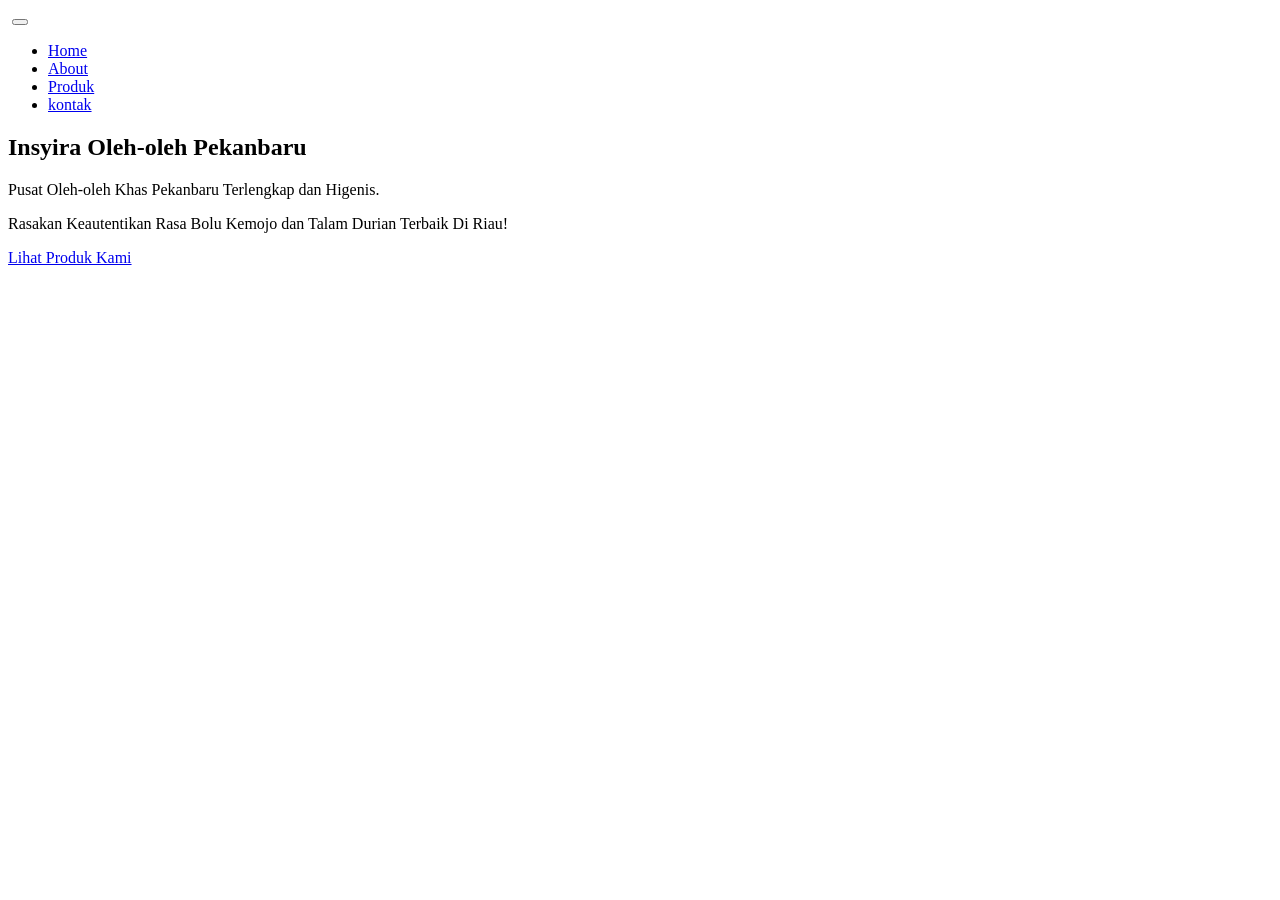
==== index.html @ 701d0999 "Progres 1: Membuat Navbar dan Hero Section" ====
<!DOCTYPE html>
<html lang="en">
<head>
    <meta charset="UTF-8">
    <meta name="viewport" content="width=device-width, initial-scale=1.0">
    <title>Insyira Oleh-oleh Pekanbaru</title>
    <link rel="stylesheet" href="bootstrap-4.5.3-dist/css/bootstrap.min.css">
    <link rel="stylesheet" href="style.css">
</head>
<body>
    <nav class="navbar navbar-expand-lg navbar-light bg-light fixed-top">
        <div class="container">
            <a class="navbar-brand" href="index.html" >
                <img src="" alt="" width="120" ></a>
                <button class="navbar-toggler" type="button" data-toggle="collapse" data-target="#navbarNav">
                    <span class="navbar-toggler-icon"></span>
                </button>
                <div class="collapse navbar-collapse" id="navbarNav">
                    <ul class="navbar-nav ml-auto">
                        <li class="nav-item">
                            <a class="nav-link" href="index.html">Home</a>
                        </li>
                        <li class="nav-item">
                            <a class="nav-link" href="about.html">About</a>
                        </li>
                        <li class="nav-item">
                            <a class="nav-link" href="produk.html">Produk</a>
                        </li>
                        <li class="nav-item">
                            <a class="nav-link" href="kontak.html">kontak</a>
                        </li>
                    </ul>
                </div>
        </div>
    </nav>
    <section class="hero-section">
        <div class="container">
            <div class="row align-items-center">
                <div class="col-md-6">
                    <h1>Insyira Oleh-oleh Pekanbaru</h1>
                    <p>Pusat Oleh-oleh Khas Pekanbaru Terlengkap dan Higenis.</p>
                    <p>Rasakan Keautentikan Rasa Bolu Kemojo dan Talam Durian Terbaik Di Riau!</p>
                    <a href="produk.html" class="btn btn-primary btn-lg">Lihat Produk Kami</a>
                </div>

                <div class="col-md-6">
                    <img src="" class="img-fluid" alt="">
                </div>
                
            </div>
        </div>
    </section>

    <script src="js/script.js"></script>

</body>
</html>
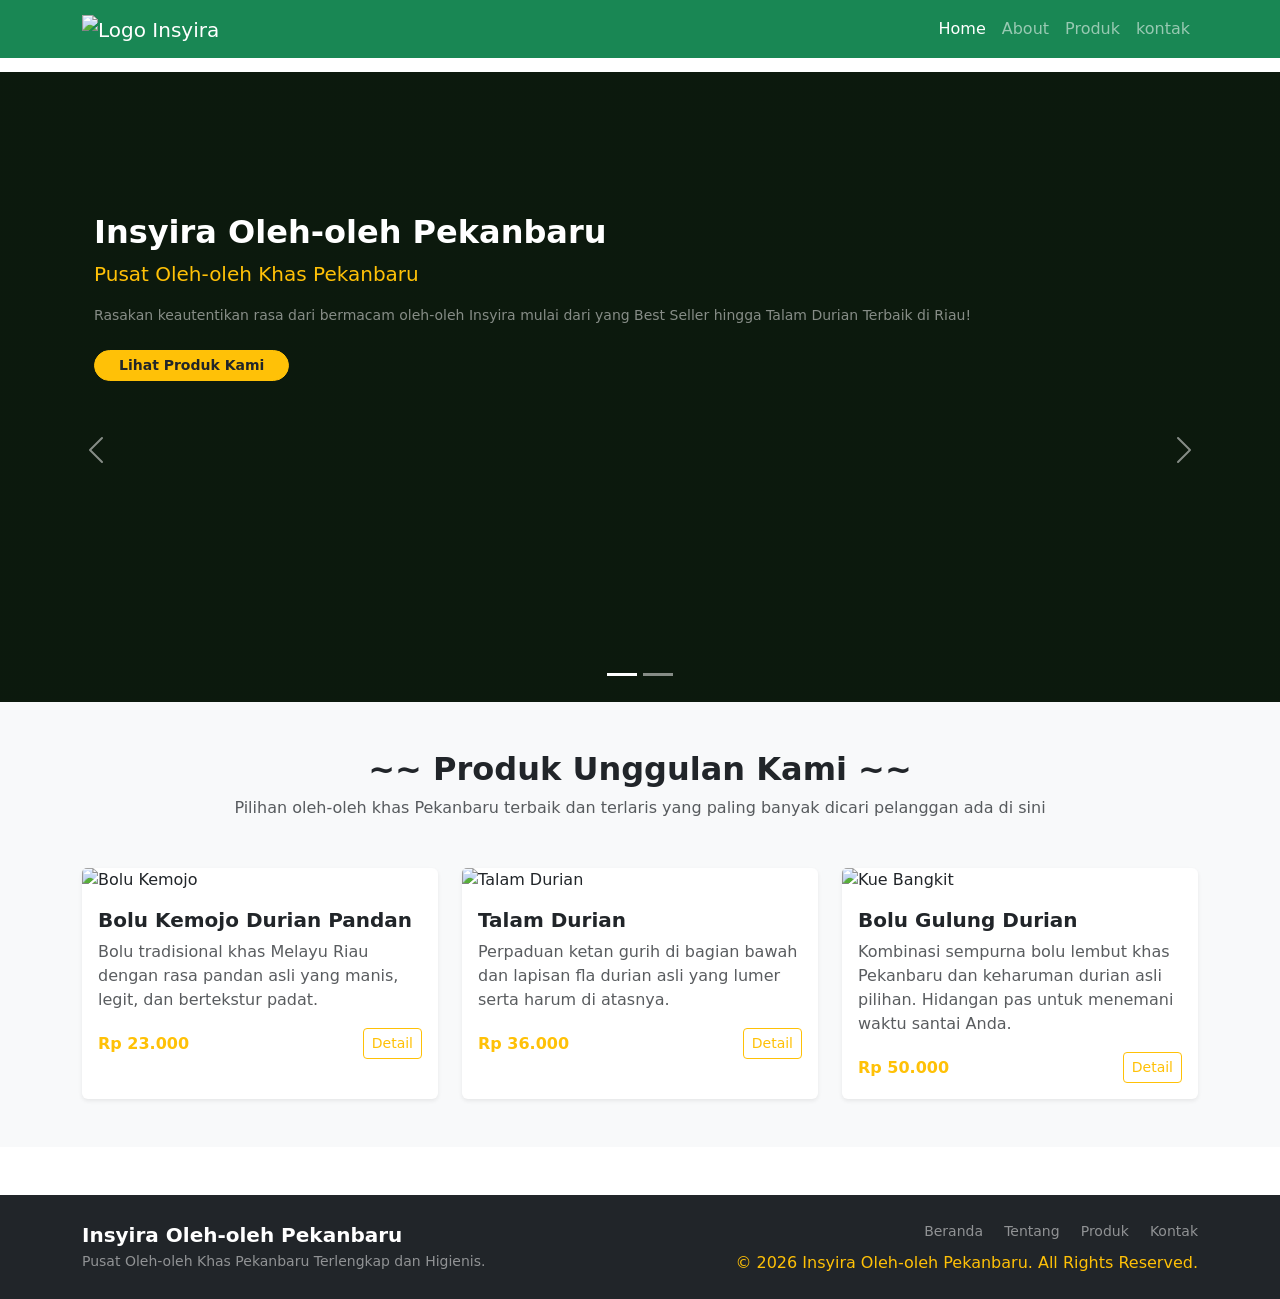
==== commit 5cffa1a8: "Progres 2: Perbaruan Foto Produk Unggulan dan CSS" ====
--- a/index.html
+++ b/index.html
@@ -4,54 +4,178 @@
     <meta charset="UTF-8">
     <meta name="viewport" content="width=device-width, initial-scale=1.0">
     <title>Insyira Oleh-oleh Pekanbaru</title>
-    <link rel="stylesheet" href="bootstrap-4.5.3-dist/css/bootstrap.min.css">
+    <link href="https://cdn.jsdelivr.net/npm/bootstrap@5.3.3/dist/css/bootstrap.min.css" rel="stylesheet">
     <link rel="stylesheet" href="style.css">
 </head>
 <body>
-    <nav class="navbar navbar-expand-lg navbar-light bg-light fixed-top">
-        <div class="container">
-            <a class="navbar-brand" href="index.html" >
-                <img src="" alt="" width="120" ></a>
-                <button class="navbar-toggler" type="button" data-toggle="collapse" data-target="#navbarNav">
-                    <span class="navbar-toggler-icon"></span>
-                </button>
-                <div class="collapse navbar-collapse" id="navbarNav">
-                    <ul class="navbar-nav ml-auto">
-                        <li class="nav-item">
-                            <a class="nav-link" href="index.html">Home</a>
-                        </li>
-                        <li class="nav-item">
-                            <a class="nav-link" href="about.html">About</a>
-                        </li>
-                        <li class="nav-item">
-                            <a class="nav-link" href="produk.html">Produk</a>
-                        </li>
-                        <li class="nav-item">
-                            <a class="nav-link" href="kontak.html">kontak</a>
-                        </li>
-                    </ul>
+  <nav class="navbar navbar-expand-lg navbar-dark bg-success fixed-top">
+    <div class="container">
+
+        <a class="navbar-brand" href="index.html">
+            <img src="img/logo_insyira.png" alt="Logo Insyira" width="50">
+        </a>
+        
+        <button class="navbar-toggler" type="button" data-bs-toggle="collapse" data-bs-target="#navbarNav" aria-controls="navbarNav" aria-expanded="false" aria-label="Toggle navigation">
+            <span class="navbar-toggler-icon"></span>
+        </button>
+        
+        <div class="collapse navbar-collapse" id="navbarNav">
+            <ul class="navbar-nav ms-auto">
+                <li class="nav-item">
+                    <a class="nav-link active" href="index.html">Home</a>
+                </li>
+                <li class="nav-item">
+                    <a class="nav-link" href="about.html">About</a>
+                </li>
+                <li class="nav-item">
+                    <a class="nav-link" href="produk.html">Produk</a>
+                </li>
+                <li class="nav-item">
+                    <a class="nav-link" href="kontak.html">kontak</a>
+                </li>
+            </ul>
+        </div>
+    </div>
+</nav>
+
+      <div id="heroCarousel" class="carousel slide container-fluid px-0 pt-5 mt-4" data-bs-ride="carousel">
+  
+  <div class="carousel-indicators">
+    <button type="button" data-bs-target="#heroCarousel" data-bs-slide-to="0" class="active" aria-label="Slide 1"></button>
+    <button type="button" data-bs-target="#heroCarousel" data-bs-slide-to="1" aria-label="Slide 2"></button>
+  </div>
+  
+  
+  <div class="carousel-inner">
+    
+    <!-- Slide 1 -->
+    <div class="carousel-item active" style="min-height: 450px; background-image: linear-gradient(rgba(0, 0, 0, 0.6), rgba(0, 0, 0, 0.6)), url('img/background_insyira.jpg'); background-size: cover; background-position: center;">
+      <div class="container">
+        <div class="row align-items-center" style="min-height: 450px;">
+          <div class="col-12 text-white p-4">
+            <h1 class="fw-bold fs-2 text-white">Insyira Oleh-oleh Pekanbaru</h1>
+            <p class="lead text-warning small">Pusat Oleh-oleh Khas Pekanbaru</p>
+            <p class="small text-white-50">Rasakan keautentikan rasa dari bermacam oleh-oleh Insyira mulai dari yang Best Seller hingga Talam Durian Terbaik di Riau!</p>
+            <a href="produk.html" class="btn btn-warning btn-sm rounded-pill px-4 mt-2 fw-bold text-dark">Lihat Produk Kami</a>
+          </div>
+        </div>
+      </div>
+    </div>
+
+    <!-- Slide 2 -->
+    <div class="carousel-item" style="min-height: 450px; background-image: linear-gradient(rgba(0, 0, 0, 0.6), rgba(0, 0, 0, 0.6)), url('img/bolu_gulung_durian_insyira.jpg'); background-size: cover; background-position: center;">
+      <div class="container">
+        <div class="row align-items-center" style="min-height: 450px;">
+          <div class="col-12 text-white p-4">
+            <h1 class="fw-bold fs-2 text-white">Bolu Gulung Durian</h1>
+            <p class="lead text-warning small">Manis, lembut, dan lumer di setiap gigitan.</p>
+            <p class="small text-white-50">Dibuat fresh setiap hari dengan selai durian asli pilihan khas tanah Melayu Riau.</p>
+            <a href="produk.html" class="btn btn-outline-light btn-sm rounded-pill px-4 mt-2 fw-bold">Cek Selengkapnya</a>
+          </div>
+        </div>
+      </div>
+    </div>
+
+  </div>
+
+
+  </div>
+
+
+  <button class="carousel-control-prev" type="button" data-bs-target="#heroCarousel" data-bs-slide="prev">
+    <span class="carousel-control-prev-icon" aria-hidden="true"></span>
+    <span class="visually-hidden">Back</span>
+  </button>
+  <button class="carousel-control-next" type="button" data-bs-target="#heroCarousel" data-bs-slide="next">
+    <span class="carousel-control-next-icon" aria-hidden="true"></span>
+    <span class="visually-hidden">Next</span>
+  </button>
+</div>
+
+
+<section class="py-5" style="background-color: #f8f9fa;">
+    <div class="container">
+        
+        <div class="text-center mb-5">
+            <h2 class="text-succes fw-bold">~~ Produk Unggulan Kami ~~</h2>
+            <p class="text-muted">Pilihan oleh-oleh khas Pekanbaru terbaik dan terlaris yang paling banyak dicari pelanggan ada di sini</p>
+        </div>
+
+        <div class="row g-4">
+            
+            <div class="col-md-4">
+                <div class="card h-100 shadow-sm border-0">
+                    <img src="img/bolu_kemojo_durian_pandan_insyira.jpg" class="card-img-top" alt="Bolu Kemojo" style="width: 100%; height: auto;">
+                    <div class="card-body">
+                        <h5 class="card-title fw-bold">Bolu Kemojo Durian Pandan</h5>
+                        <p class="card-text text-muted">Bolu tradisional khas Melayu Riau dengan rasa pandan asli yang manis, legit, dan bertekstur padat.</p>
+                        <div class="d-flex justify-content-between align-items-center mt-3">
+                            <span class="text-warning fw-bold">Rp 23.000</span>
+                            <a href="produk.html" class="btn btn-outline-warning btn-sm">Detail</a>
+                        </div>
+                    </div>
                 </div>
+            </div>
+
+            <div class="col-md-4">
+                <div class="card h-100 shadow-sm border-0">
+                    <img src="img/talam_durian_insyira.jpg" class="card-img-top" alt="Talam Durian" style="width: 100%; height: auto;">
+                    <div class="card-body">
+                        <h5 class="card-title fw-bold">Talam Durian</h5>
+                        <p class="card-text text-muted">Perpaduan ketan gurih di bagian bawah dan lapisan fla durian asli yang lumer serta harum di atasnya.</p>
+                        <div class="d-flex justify-content-between align-items-center mt-3">
+                            <span class="text-warning fw-bold">Rp 36.000</span>
+                            <a href="produk.html" class="btn btn-outline-warning btn-sm">Detail</a>
+                        </div>
+                    </div>
+                </div>
+            </div>
+            
+            <div class="col-md-4">
+                <div class="card h-100 shadow-sm border-0">
+                    <img src="img/bolu_gulung_durian_insyira.jpg" class="card-img-top" alt="Kue Bangkit" style="width: 100%; height: auto;">
+                    <div class="card-body">
+                        <h5 class="card-title fw-bold">Bolu Gulung Durian</h5>
+                        <p class="card-text text-muted">Kombinasi sempurna bolu lembut khas Pekanbaru dan keharuman durian asli pilihan. Hidangan pas untuk menemani waktu santai Anda.</p>
+                        <div class="d-flex justify-content-between align-items-center mt-3">
+                            <span class="text-warning fw-bold">Rp 50.000</span>
+                            <a href="produk.html" class="btn btn-outline-warning btn-sm">Detail</a>
+                        </div>
+                    </div>
+                </div>
+            </div>
+
         </div>
-    </nav>
-    <section class="hero-section">
-        <div class="container">
-            <div class="row align-items-center">
-                <div class="col-md-6">
-                    <h1>Insyira Oleh-oleh Pekanbaru</h1>
-                    <p>Pusat Oleh-oleh Khas Pekanbaru Terlengkap dan Higenis.</p>
-                    <p>Rasakan Keautentikan Rasa Bolu Kemojo dan Talam Durian Terbaik Di Riau!</p>
-                    <a href="produk.html" class="btn btn-primary btn-lg">Lihat Produk Kami</a>
+    </div>
+</section>
+
+
+<footer class="bg-dark text-white py-4 mt-5">
+    <div class="container">
+        <div class="row align-items-center">
+
+            <div class="col-md-6 text-center text-md-start mb-3 mb-md-0">
+                <h5 class="fw-bold mb-1">Insyira Oleh-oleh Pekanbaru</h5>
+                <p class="small text-white-50 mb-0">Pusat Oleh-oleh Khas Pekanbaru Terlengkap dan Higienis.</p>
+            </div>
+
+            <div class="col-md-6 text-center text-md-end">
+                <div class="mb-2">
+                    <a href="index.html" class="text-white-50 text-decoration-none me-3 small">Beranda</a>
+                    <a href="about.html" class="text-white-50 text-decoration-none me-3 small">Tentang</a>
+                    <a href="produk.html" class="text-white-50 text-decoration-none me-3 small">Produk</a>
+                    <a href="kontak.html" class="text-white-50 text-decoration-none small">Kontak</a>
                 </div>
+                  <p class="mb-0 text-warning">&copy; 2026 Insyira Oleh-oleh Pekanbaru. All Rights Reserved.
+                  </p>
+            </div>
 
-                <div class="col-md-6">
-                    <img src="" class="img-fluid" alt="">
-                </div>
-                
-            </div>
         </div>
-    </section>
+    </div>
+</footer>
 
     <script src="js/script.js"></script>
+    <script src="https://cdn.jsdelivr.net/npm/bootstrap@5.3.3/dist/js/bootstrap.bundle.min.js"></script>
 
 </body>
 </html>
--- a/style.css
+++ b/style.css
@@ -0,0 +1,35 @@
+/* Styling Slider Carousel */
+.carousel-item {
+    background-size: cover;
+    background-position: right center; /* Durian aman bergeser ke kanan layar */
+    background-repeat: no-repeat;
+    transition: transform 0.6s ease-in-out; /* Efek geser halus jaman sekarang */
+}
+
+/* Styling Slider Carousel Utama */
+.carousel-item {
+    height: 70vh; /* Membatasi tinggi slide agar pas di layar HP */
+    min-height: 400px;
+    background-size: cover;
+    background-position: center;
+    background-repeat: no-repeat;
+    background-color: #1e3f20; /* Warna hijau tua cadangan jika gambar telat dimuat */
+}
+
+/* Slide 1: Pastikan nama file gambar sesuai dengan yang ada di folder img kamu */
+.item-slide-1 {
+    background-image: linear-gradient(rgba(0, 0, 0, 0.55), rgba(0, 0, 0, 0.55)), url('img/background_insyira.jpg');
+}
+
+/* Slide 2 */
+.item-slide-2 {
+    background-image: linear-gradient(rgba(0, 0, 0, 0.6), rgba(0, 0, 0, 0.6)), url('img/bolu_gulung_durian_insyira.jpg');
+}
+
+/* Merapikan posisi tombol indikator di bawah */
+.carousel-indicators [button] {
+    width: 10px;
+    height: 10px;
+    border-radius: 50%;
+}
+
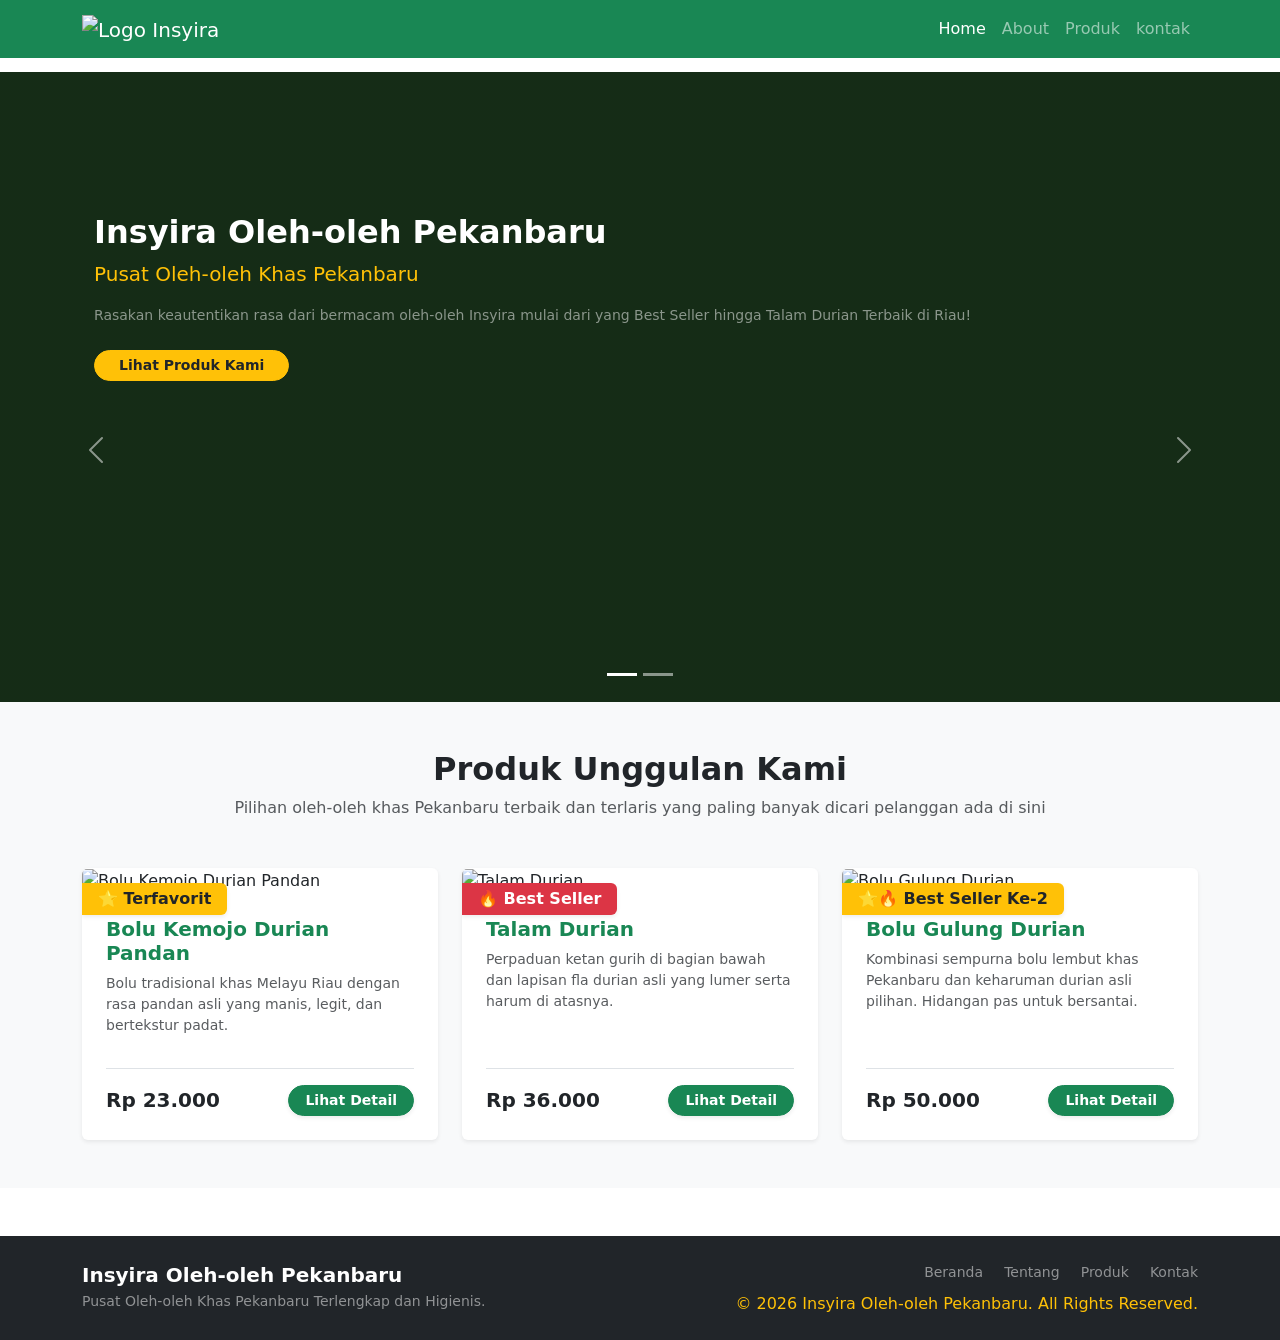
==== commit 4db8dffa: "Progres 3: menambah'kan foto, css, about, index" ====
--- a/index.html
+++ b/index.html
@@ -39,47 +39,39 @@
 </nav>
 
       <div id="heroCarousel" class="carousel slide container-fluid px-0 pt-5 mt-4" data-bs-ride="carousel">
-  
-  <div class="carousel-indicators">
-    <button type="button" data-bs-target="#heroCarousel" data-bs-slide-to="0" class="active" aria-label="Slide 1"></button>
-    <button type="button" data-bs-target="#heroCarousel" data-bs-slide-to="1" aria-label="Slide 2"></button>
-  </div>
-  
-  
-  <div class="carousel-inner">
-    
-    <!-- Slide 1 -->
-    <div class="carousel-item active" style="min-height: 450px; background-image: linear-gradient(rgba(0, 0, 0, 0.6), rgba(0, 0, 0, 0.6)), url('img/background_insyira.jpg'); background-size: cover; background-position: center;">
-      <div class="container">
-        <div class="row align-items-center" style="min-height: 450px;">
-          <div class="col-12 text-white p-4">
-            <h1 class="fw-bold fs-2 text-white">Insyira Oleh-oleh Pekanbaru</h1>
-            <p class="lead text-warning small">Pusat Oleh-oleh Khas Pekanbaru</p>
-            <p class="small text-white-50">Rasakan keautentikan rasa dari bermacam oleh-oleh Insyira mulai dari yang Best Seller hingga Talam Durian Terbaik di Riau!</p>
-            <a href="produk.html" class="btn btn-warning btn-sm rounded-pill px-4 mt-2 fw-bold text-dark">Lihat Produk Kami</a>
+        <div class="carousel-indicators">
+          <button type="button" data-bs-target="#heroCarousel" data-bs-slide-to="0" class="active" aria-label="Slide 1"></button>
+          <button type="button" data-bs-target="#heroCarousel" data-bs-slide-to="1" aria-label="Slide 2"></button>
           </div>
-        </div>
+          
+          <div class="carousel-inner">
+            <div class="carousel-item active" style="min-height: 450px; background-image: linear-gradient(rgba(0, 0, 0, 0.3), rgba(0, 0, 0, 0.3)), url('img/insyiraolhpku.jpg'); background-size: cover; background-position: center;">
+              <div class="container">
+                <div class="row align-items-center" style="min-height: 450px;">
+                  <div class="col-12 text-white p-4">
+                    <h1 class="fw-bold fs-2 text-white">Insyira Oleh-oleh Pekanbaru</h1>
+                    <p class="lead text-warning small">Pusat Oleh-oleh Khas Pekanbaru</p>
+                    <p class="small text-white-50">Rasakan keautentikan rasa dari bermacam oleh-oleh Insyira mulai dari yang Best Seller hingga Talam Durian Terbaik di Riau!</p>
+                    <a href="produk.html" class="btn btn-warning btn-sm rounded-pill px-4 mt-2 fw-bold text-dark">Lihat Produk Kami</a>
+                  </div>
+                </div>
+              </div>
+            </div>
+            
+            <div class="carousel-item" style="min-height: 450px; background-image: linear-gradient(rgba(0, 0, 0, 0.3), rgba(0, 0, 0, 0.3)), url('img/background_insyira.jpg'); background-size: cover; background-position: center;">
+              <div class="container">
+                <div class="row align-items-center" style="min-height: 450px;">
+                  <div class="col-12 text-white p-4">
+                    <h1 class="fw-bold fs-2 text-white">Tentang Insyira</h1>
+                    <h3 class="lead text-warning small">Produk Oleh-oleh Terbaik di Pekanbaru</h3>
+                    
+                    <a href="about.html" class="btn btn-outline-light btn-sm rounded-pill px-4 mt-2 fw-bold">Cek Selengkapnya</a>
+                  </div>
+                </div>
+              </div>
+            </div>
+          </div>
       </div>
-    </div>
-
-    <!-- Slide 2 -->
-    <div class="carousel-item" style="min-height: 450px; background-image: linear-gradient(rgba(0, 0, 0, 0.6), rgba(0, 0, 0, 0.6)), url('img/bolu_gulung_durian_insyira.jpg'); background-size: cover; background-position: center;">
-      <div class="container">
-        <div class="row align-items-center" style="min-height: 450px;">
-          <div class="col-12 text-white p-4">
-            <h1 class="fw-bold fs-2 text-white">Bolu Gulung Durian</h1>
-            <p class="lead text-warning small">Manis, lembut, dan lumer di setiap gigitan.</p>
-            <p class="small text-white-50">Dibuat fresh setiap hari dengan selai durian asli pilihan khas tanah Melayu Riau.</p>
-            <a href="produk.html" class="btn btn-outline-light btn-sm rounded-pill px-4 mt-2 fw-bold">Cek Selengkapnya</a>
-          </div>
-        </div>
-      </div>
-    </div>
-
-  </div>
-
-
-  </div>
 
 
   <button class="carousel-control-prev" type="button" data-bs-target="#heroCarousel" data-bs-slide="prev">
@@ -90,64 +82,78 @@
     <span class="carousel-control-next-icon" aria-hidden="true"></span>
     <span class="visually-hidden">Next</span>
   </button>
-</div>
-
-
-<section class="py-5" style="background-color: #f8f9fa;">
+  
+  
+  <section class="py-5" style="background-color: #f8f9fa;">
     <div class="container">
-        
-        <div class="text-center mb-5">
-            <h2 class="text-succes fw-bold">~~ Produk Unggulan Kami ~~</h2>
+      
+       <div class="text-center mb-5">
+            <h2 class="text-succes fw-bold">Produk Unggulan Kami</h2>
             <p class="text-muted">Pilihan oleh-oleh khas Pekanbaru terbaik dan terlaris yang paling banyak dicari pelanggan ada di sini</p>
         </div>
+        
+        <div class="row g-4 justify-content-center">
+          <div class="col-md-4">
+            <div class="card h-100 border-0 shadow-sm custom-product-card position-relative overflow-hidden">
+              <span class="position-absolute top-0 start-0 bg-warning text-dark fw-bold px-3 py-1 rounded-end shadow-sm z-3" style="margin-top: 15px;">🌟 Terfavorit</span>
+              <div class="img-container overflow-hidden">
+                <img src="img/bolu_kemojo_durian_pandan_insyira.jpg" class="card-img-top img-fluid transition-transform" alt="Bolu Kemojo Durian Pandan">
+              </div>
+              
+              <div class="card-body d-flex flex-column p-4">
+                <h5 class="card-title fw-bold text-success mb-2">Bolu Kemojo Durian Pandan</h5>
+                <p class="card-text text-muted small flex-grow-1">Bolu tradisional khas Melayu Riau dengan rasa pandan asli yang manis, legit, dan bertekstur padat.</p>
+                
+                <div class="d-flex align-items-center justify-content-between pt-3 border-top mt-3">
+                    <span class="fw-bold text-dark fs-5">Rp 23.000</span>
+                    <a href="produk.html" class="btn btn-success btn-sm px-3 rounded-pill fw-semibold shadow-sm">Lihat Detail</a>
+                </div>
+              </div>
+            </div>
+         </div>
 
-        <div class="row g-4">
-            
-            <div class="col-md-4">
-                <div class="card h-100 shadow-sm border-0">
-                    <img src="img/bolu_kemojo_durian_pandan_insyira.jpg" class="card-img-top" alt="Bolu Kemojo" style="width: 100%; height: auto;">
-                    <div class="card-body">
-                        <h5 class="card-title fw-bold">Bolu Kemojo Durian Pandan</h5>
-                        <p class="card-text text-muted">Bolu tradisional khas Melayu Riau dengan rasa pandan asli yang manis, legit, dan bertekstur padat.</p>
-                        <div class="d-flex justify-content-between align-items-center mt-3">
-                            <span class="text-warning fw-bold">Rp 23.000</span>
-                            <a href="produk.html" class="btn btn-outline-warning btn-sm">Detail</a>
-                        </div>
-                    </div>
+      <div class="col-md-4">
+        <div class="card h-100 border-0 shadow-sm custom-product-card position-relative overflow-hidden">
+            <span class="position-absolute top-0 start-0 bg-danger text-white fw-bold px-3 py-1 rounded-end shadow-sm z-3" style="margin-top: 15px;">🔥 Best Seller</span>
+            <div class="img-container overflow-hidden">
+                <img src="img/talam_durian_insyira.jpg" class="card-img-top img-fluid transition-transform" alt="Talam Durian">
+            </div>
+
+            <div class="card-body d-flex flex-column p-4">
+                <h5 class="card-title fw-bold text-success mb-2">Talam Durian</h5>
+                <p class="card-text text-muted small flex-grow-1">Perpaduan ketan gurih di bagian bawah dan lapisan fla durian asli yang lumer serta harum di atasnya.</p>
+                
+                <div class="d-flex align-items-center justify-content-between pt-3 border-top mt-3">
+                    <span class="fw-bold text-dark fs-5">Rp 36.000</span>
+                    <a href="produk.html" class="btn btn-success btn-sm px-3 rounded-pill fw-semibold shadow-sm">Lihat Detail</a>
                 </div>
             </div>
+        </div>
+    </div>
 
-            <div class="col-md-4">
-                <div class="card h-100 shadow-sm border-0">
-                    <img src="img/talam_durian_insyira.jpg" class="card-img-top" alt="Talam Durian" style="width: 100%; height: auto;">
-                    <div class="card-body">
-                        <h5 class="card-title fw-bold">Talam Durian</h5>
-                        <p class="card-text text-muted">Perpaduan ketan gurih di bagian bawah dan lapisan fla durian asli yang lumer serta harum di atasnya.</p>
-                        <div class="d-flex justify-content-between align-items-center mt-3">
-                            <span class="text-warning fw-bold">Rp 36.000</span>
-                            <a href="produk.html" class="btn btn-outline-warning btn-sm">Detail</a>
-                        </div>
-                    </div>
+    <div class="col-md-4">
+        <div class="card h-100 border-0 shadow-sm custom-product-card position-relative overflow-hidden">
+
+            <span class="position-absolute top-0 start-0 bg-warning text-dark fw-bold px-3 py-1 rounded-end shadow-sm z-3" style="margin-top: 15px;">🌟🔥 Best Seller Ke-2</span>
+            
+
+            <div class="img-container overflow-hidden">
+                <img src="img/bolu_gulung_durian_insyira.jpg" class="card-img-top img-fluid transition-transform" alt="Bolu Gulung Durian">
+            </div>
+            
+            <div class="card-body d-flex flex-column p-4">
+                <h5 class="card-title fw-bold text-success mb-2">Bolu Gulung Durian</h5>
+                <p class="card-text text-muted small flex-grow-1">Kombinasi sempurna bolu lembut khas Pekanbaru dan keharuman durian asli pilihan. Hidangan pas untuk bersantai.</p>
+                
+                <div class="d-flex align-items-center justify-content-between pt-3 border-top mt-3">
+                    <span class="fw-bold text-dark fs-5">Rp 50.000</span>
+                    <a href="produk.html" class="btn btn-success btn-sm px-3 rounded-pill fw-semibold shadow-sm">Lihat Detail</a>
                 </div>
             </div>
-            
-            <div class="col-md-4">
-                <div class="card h-100 shadow-sm border-0">
-                    <img src="img/bolu_gulung_durian_insyira.jpg" class="card-img-top" alt="Kue Bangkit" style="width: 100%; height: auto;">
-                    <div class="card-body">
-                        <h5 class="card-title fw-bold">Bolu Gulung Durian</h5>
-                        <p class="card-text text-muted">Kombinasi sempurna bolu lembut khas Pekanbaru dan keharuman durian asli pilihan. Hidangan pas untuk menemani waktu santai Anda.</p>
-                        <div class="d-flex justify-content-between align-items-center mt-3">
-                            <span class="text-warning fw-bold">Rp 50.000</span>
-                            <a href="produk.html" class="btn btn-outline-warning btn-sm">Detail</a>
-                        </div>
-                    </div>
-                </div>
-            </div>
-
         </div>
     </div>
-</section>
+
+  </section>
 
 
 <footer class="bg-dark text-white py-4 mt-5">
@@ -166,6 +172,7 @@
                     <a href="produk.html" class="text-white-50 text-decoration-none me-3 small">Produk</a>
                     <a href="kontak.html" class="text-white-50 text-decoration-none small">Kontak</a>
                 </div>
+                
                   <p class="mb-0 text-warning">&copy; 2026 Insyira Oleh-oleh Pekanbaru. All Rights Reserved.
                   </p>
             </div>
--- a/style.css
+++ b/style.css
@@ -1,35 +1,58 @@
-/* Styling Slider Carousel */
 .carousel-item {
     background-size: cover;
-    background-position: right center; /* Durian aman bergeser ke kanan layar */
+    background-position: right center;
     background-repeat: no-repeat;
-    transition: transform 0.6s ease-in-out; /* Efek geser halus jaman sekarang */
+    transition: transform 0.6s ease-in-out;
 }
 
-/* Styling Slider Carousel Utama */
 .carousel-item {
-    height: 70vh; /* Membatasi tinggi slide agar pas di layar HP */
+    height: 70vh;
     min-height: 400px;
     background-size: cover;
     background-position: center;
     background-repeat: no-repeat;
-    background-color: #1e3f20; /* Warna hijau tua cadangan jika gambar telat dimuat */
+    background-color: #1e3f20;
 }
 
-/* Slide 1: Pastikan nama file gambar sesuai dengan yang ada di folder img kamu */
 .item-slide-1 {
     background-image: linear-gradient(rgba(0, 0, 0, 0.55), rgba(0, 0, 0, 0.55)), url('img/background_insyira.jpg');
 }
 
-/* Slide 2 */
 .item-slide-2 {
     background-image: linear-gradient(rgba(0, 0, 0, 0.6), rgba(0, 0, 0, 0.6)), url('img/bolu_gulung_durian_insyira.jpg');
 }
 
-/* Merapikan posisi tombol indikator di bawah */
 .carousel-indicators [button] {
     width: 10px;
     height: 10px;
     border-radius: 50%;
 }
 
+
+.img-hover-effect img {
+    transition: transform 0.3s ease;
+}
+.img-hover-effect:hover img {
+    transform: scale(1.05);
+}
+
+
+.custom-product-card {
+    transition: transform 0.3s ease, box-shadow 0.3s ease;
+    cursor: pointer;
+}
+
+
+.custom-product-card:hover {
+    transform: translateY(-8px);
+    box-shadow: 0 10px 20px rgba(0, 0, 0, 0.15) !important;
+}
+
+
+.custom-product-card .img-container img {
+    transition: transform 0.5s ease;
+}
+
+.custom-product-card:hover .img-container img {
+    transform: scale(1.08);
+}
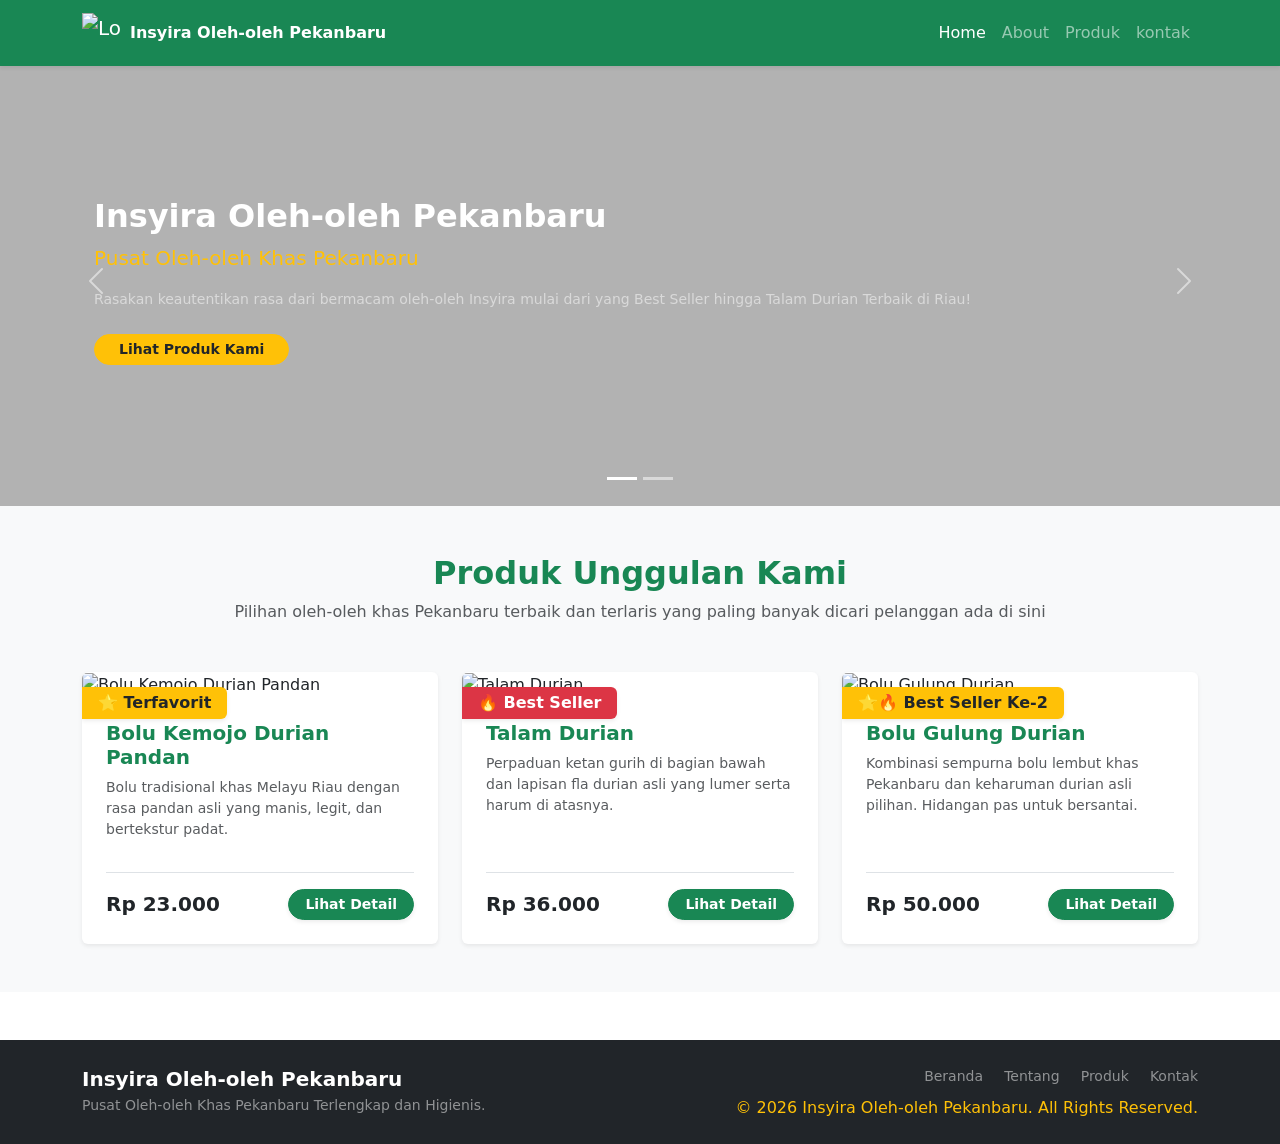
==== commit ed9ccfee: "Prog 4: perbaikan navigasi, tata letak, produk" ====
--- a/index.html
+++ b/index.html
@@ -1,188 +1,185 @@
-<!DOCTYPE html>
-<html lang="en">
-<head>
-    <meta charset="UTF-8">
-    <meta name="viewport" content="width=device-width, initial-scale=1.0">
-    <title>Insyira Oleh-oleh Pekanbaru</title>
-    <link href="https://cdn.jsdelivr.net/npm/bootstrap@5.3.3/dist/css/bootstrap.min.css" rel="stylesheet">
-    <link rel="stylesheet" href="style.css">
-</head>
-<body>
-  <nav class="navbar navbar-expand-lg navbar-dark bg-success fixed-top">
-    <div class="container">
-
-        <a class="navbar-brand" href="index.html">
-            <img src="img/logo_insyira.png" alt="Logo Insyira" width="50">
-        </a>
-        
-        <button class="navbar-toggler" type="button" data-bs-toggle="collapse" data-bs-target="#navbarNav" aria-controls="navbarNav" aria-expanded="false" aria-label="Toggle navigation">
-            <span class="navbar-toggler-icon"></span>
-        </button>
-        
-        <div class="collapse navbar-collapse" id="navbarNav">
-            <ul class="navbar-nav ms-auto">
-                <li class="nav-item">
-                    <a class="nav-link active" href="index.html">Home</a>
-                </li>
-                <li class="nav-item">
-                    <a class="nav-link" href="about.html">About</a>
-                </li>
-                <li class="nav-item">
-                    <a class="nav-link" href="produk.html">Produk</a>
-                </li>
-                <li class="nav-item">
-                    <a class="nav-link" href="kontak.html">kontak</a>
-                </li>
-            </ul>
-        </div>
-    </div>
-</nav>
-
-      <div id="heroCarousel" class="carousel slide container-fluid px-0 pt-5 mt-4" data-bs-ride="carousel">
-        <div class="carousel-indicators">
-          <button type="button" data-bs-target="#heroCarousel" data-bs-slide-to="0" class="active" aria-label="Slide 1"></button>
-          <button type="button" data-bs-target="#heroCarousel" data-bs-slide-to="1" aria-label="Slide 2"></button>
-          </div>
-          
-          <div class="carousel-inner">
-            <div class="carousel-item active" style="min-height: 450px; background-image: linear-gradient(rgba(0, 0, 0, 0.3), rgba(0, 0, 0, 0.3)), url('img/insyiraolhpku.jpg'); background-size: cover; background-position: center;">
-              <div class="container">
-                <div class="row align-items-center" style="min-height: 450px;">
-                  <div class="col-12 text-white p-4">
-                    <h1 class="fw-bold fs-2 text-white">Insyira Oleh-oleh Pekanbaru</h1>
-                    <p class="lead text-warning small">Pusat Oleh-oleh Khas Pekanbaru</p>
-                    <p class="small text-white-50">Rasakan keautentikan rasa dari bermacam oleh-oleh Insyira mulai dari yang Best Seller hingga Talam Durian Terbaik di Riau!</p>
-                    <a href="produk.html" class="btn btn-warning btn-sm rounded-pill px-4 mt-2 fw-bold text-dark">Lihat Produk Kami</a>
-                  </div>
-                </div>
-              </div>
-            </div>
-            
-            <div class="carousel-item" style="min-height: 450px; background-image: linear-gradient(rgba(0, 0, 0, 0.3), rgba(0, 0, 0, 0.3)), url('img/background_insyira.jpg'); background-size: cover; background-position: center;">
-              <div class="container">
-                <div class="row align-items-center" style="min-height: 450px;">
-                  <div class="col-12 text-white p-4">
-                    <h1 class="fw-bold fs-2 text-white">Tentang Insyira</h1>
-                    <h3 class="lead text-warning small">Produk Oleh-oleh Terbaik di Pekanbaru</h3>
-                    
-                    <a href="about.html" class="btn btn-outline-light btn-sm rounded-pill px-4 mt-2 fw-bold">Cek Selengkapnya</a>
-                  </div>
-                </div>
-              </div>
-            </div>
-          </div>
-      </div>
-
-
-  <button class="carousel-control-prev" type="button" data-bs-target="#heroCarousel" data-bs-slide="prev">
-    <span class="carousel-control-prev-icon" aria-hidden="true"></span>
-    <span class="visually-hidden">Back</span>
-  </button>
-  <button class="carousel-control-next" type="button" data-bs-target="#heroCarousel" data-bs-slide="next">
-    <span class="carousel-control-next-icon" aria-hidden="true"></span>
-    <span class="visually-hidden">Next</span>
-  </button>
-  
-  
-  <section class="py-5" style="background-color: #f8f9fa;">
-    <div class="container">
-      
-       <div class="text-center mb-5">
-            <h2 class="text-succes fw-bold">Produk Unggulan Kami</h2>
-            <p class="text-muted">Pilihan oleh-oleh khas Pekanbaru terbaik dan terlaris yang paling banyak dicari pelanggan ada di sini</p>
-        </div>
-        
-        <div class="row g-4 justify-content-center">
-          <div class="col-md-4">
-            <div class="card h-100 border-0 shadow-sm custom-product-card position-relative overflow-hidden">
-              <span class="position-absolute top-0 start-0 bg-warning text-dark fw-bold px-3 py-1 rounded-end shadow-sm z-3" style="margin-top: 15px;">🌟 Terfavorit</span>
-              <div class="img-container overflow-hidden">
-                <img src="img/bolu_kemojo_durian_pandan_insyira.jpg" class="card-img-top img-fluid transition-transform" alt="Bolu Kemojo Durian Pandan">
-              </div>
-              
-              <div class="card-body d-flex flex-column p-4">
-                <h5 class="card-title fw-bold text-success mb-2">Bolu Kemojo Durian Pandan</h5>
-                <p class="card-text text-muted small flex-grow-1">Bolu tradisional khas Melayu Riau dengan rasa pandan asli yang manis, legit, dan bertekstur padat.</p>
-                
-                <div class="d-flex align-items-center justify-content-between pt-3 border-top mt-3">
-                    <span class="fw-bold text-dark fs-5">Rp 23.000</span>
-                    <a href="produk.html" class="btn btn-success btn-sm px-3 rounded-pill fw-semibold shadow-sm">Lihat Detail</a>
-                </div>
-              </div>
-            </div>
-         </div>
-
-      <div class="col-md-4">
-        <div class="card h-100 border-0 shadow-sm custom-product-card position-relative overflow-hidden">
-            <span class="position-absolute top-0 start-0 bg-danger text-white fw-bold px-3 py-1 rounded-end shadow-sm z-3" style="margin-top: 15px;">🔥 Best Seller</span>
-            <div class="img-container overflow-hidden">
-                <img src="img/talam_durian_insyira.jpg" class="card-img-top img-fluid transition-transform" alt="Talam Durian">
-            </div>
-
-            <div class="card-body d-flex flex-column p-4">
-                <h5 class="card-title fw-bold text-success mb-2">Talam Durian</h5>
-                <p class="card-text text-muted small flex-grow-1">Perpaduan ketan gurih di bagian bawah dan lapisan fla durian asli yang lumer serta harum di atasnya.</p>
-                
-                <div class="d-flex align-items-center justify-content-between pt-3 border-top mt-3">
-                    <span class="fw-bold text-dark fs-5">Rp 36.000</span>
-                    <a href="produk.html" class="btn btn-success btn-sm px-3 rounded-pill fw-semibold shadow-sm">Lihat Detail</a>
-                </div>
-            </div>
-        </div>
-    </div>
-
-    <div class="col-md-4">
-        <div class="card h-100 border-0 shadow-sm custom-product-card position-relative overflow-hidden">
-
-            <span class="position-absolute top-0 start-0 bg-warning text-dark fw-bold px-3 py-1 rounded-end shadow-sm z-3" style="margin-top: 15px;">🌟🔥 Best Seller Ke-2</span>
-            
-
-            <div class="img-container overflow-hidden">
-                <img src="img/bolu_gulung_durian_insyira.jpg" class="card-img-top img-fluid transition-transform" alt="Bolu Gulung Durian">
-            </div>
-            
-            <div class="card-body d-flex flex-column p-4">
-                <h5 class="card-title fw-bold text-success mb-2">Bolu Gulung Durian</h5>
-                <p class="card-text text-muted small flex-grow-1">Kombinasi sempurna bolu lembut khas Pekanbaru dan keharuman durian asli pilihan. Hidangan pas untuk bersantai.</p>
-                
-                <div class="d-flex align-items-center justify-content-between pt-3 border-top mt-3">
-                    <span class="fw-bold text-dark fs-5">Rp 50.000</span>
-                    <a href="produk.html" class="btn btn-success btn-sm px-3 rounded-pill fw-semibold shadow-sm">Lihat Detail</a>
-                </div>
-            </div>
-        </div>
-    </div>
-
-  </section>
-
-
-<footer class="bg-dark text-white py-4 mt-5">
-    <div class="container">
-        <div class="row align-items-center">
-
-            <div class="col-md-6 text-center text-md-start mb-3 mb-md-0">
-                <h5 class="fw-bold mb-1">Insyira Oleh-oleh Pekanbaru</h5>
-                <p class="small text-white-50 mb-0">Pusat Oleh-oleh Khas Pekanbaru Terlengkap dan Higienis.</p>
-            </div>
-
-            <div class="col-md-6 text-center text-md-end">
-                <div class="mb-2">
-                    <a href="index.html" class="text-white-50 text-decoration-none me-3 small">Beranda</a>
-                    <a href="about.html" class="text-white-50 text-decoration-none me-3 small">Tentang</a>
-                    <a href="produk.html" class="text-white-50 text-decoration-none me-3 small">Produk</a>
-                    <a href="kontak.html" class="text-white-50 text-decoration-none small">Kontak</a>
-                </div>
-                
-                  <p class="mb-0 text-warning">&copy; 2026 Insyira Oleh-oleh Pekanbaru. All Rights Reserved.
-                  </p>
-            </div>
-
-        </div>
-    </div>
-</footer>
-
-    <script src="js/script.js"></script>
-    <script src="https://cdn.jsdelivr.net/npm/bootstrap@5.3.3/dist/js/bootstrap.bundle.min.js"></script>
-
-</body>
+<!DOCTYPE html>
+<html lang="en">
+<head>
+    <meta charset="UTF-8">
+    <meta name="viewport" content="width=device-width, initial-scale=1.0">
+    <title>Insyira Oleh-oleh Pekanbaru</title>
+    <link href="https://cdn.jsdelivr.net/npm/bootstrap@5.3.3/dist/css/bootstrap.min.css" rel="stylesheet">
+    <link rel="stylesheet" href="css/style.css">
+</head>
+<body>
+  <nav class="navbar navbar-expand-lg navbar-dark bg-success fixed-top shadow-sm">
+    <div class="container">
+      <a class="navbar-brand d-flex align-items-center gap-2 m-0" href="index.html">
+                <img src="img/logo_insyira.png" alt="Logo Insyira" width="40" height="40" class="d-inline-block align-top">
+                <span class="fw-bold fs-6">Insyira Oleh-oleh Pekanbaru</span>
+            </a>
+        
+        <button class="navbar-toggler" type="button" data-bs-toggle="collapse" data-bs-target="#navbarNav" aria-controls="navbarNav" aria-expanded="false" aria-label="Toggle navigation">
+            <span class="navbar-toggler-icon"></span>
+        </button>
+            
+            <div class="collapse navbar-collapse" id="navbarNav">
+                <ul class="navbar-nav ms-auto">
+                    <li class="nav-item">
+                        <a class="nav-link active" href="index.html">Home</a>
+                    </li>
+                    <li class="nav-item">
+                        <a class="nav-link" href="about.html">About</a>
+                    </li>
+                    <li class="nav-item">
+                        <a class="nav-link" href="produk.html">Produk</a>
+                    </li>
+                    <li class="nav-item">
+                        <a class="nav-link" href="kontak.html">kontak</a>
+                    </li>
+                </ul>
+            </div>
+        </div>
+    </nav>
+
+      <div id="heroCarousel" class="carousel slide container-fluid px-0" data-bs-ride="carousel" style="margin-top: 56px;">
+        <div class="carousel-indicators">
+          <button type="button" data-bs-target="#heroCarousel" data-bs-slide-to="0" class="active" aria-label="Slide 1"></button>
+          <button type="button" data-bs-target="#heroCarousel" data-bs-slide-to="1" aria-label="Slide 2"></button>
+        </div>
+          
+          <div class="carousel-inner">
+            <div class="carousel-item active" style="min-height: 450px; background-image: linear-gradient(rgba(0, 0, 0, 0.3), rgba(0, 0, 0, 0.3)), url('img/latar.jpg'); background-size: cover; background-position: center;">
+              <div class="container">
+                <div class="row align-items-center" style="min-height: 450px;">
+                  <div class="col-12 text-white p-4">
+                    <h1 class="fw-bold fs-2 text-white">Insyira Oleh-oleh Pekanbaru</h1>
+                    <p class="lead text-warning small">Pusat Oleh-oleh Khas Pekanbaru</p>
+                    <p class="small text-white-50">Rasakan keautentikan rasa dari bermacam oleh-oleh Insyira mulai dari yang Best Seller hingga Talam Durian Terbaik di Riau!</p>
+                    <a href="produk.html" class="btn btn-warning btn-sm rounded-pill px-4 mt-2 fw-bold text-dark">Lihat Produk Kami</a>
+                  </div>
+                </div>
+              </div>
+            </div>
+            
+            <div class="carousel-item" style="min-height: 450px; background-image: linear-gradient(rgba(0, 0, 0, 0.3), rgba(0, 0, 0, 0.3)), url('img/background.jpg'); background-size: cover; background-position: center;">
+              <div class="container">
+                <div class="row align-items-center" style="min-height: 450px;">
+                  <div class="col-12 text-white p-4">
+                    <h1 class="fw-bold fs-2 text-white">Tentang Insyira</h1>
+                    <h3 class="lead text-warning small">Produk Oleh-oleh Terbaik di Pekanbaru</h3>
+                    <a href="about.html" class="btn btn-outline-light btn-sm rounded-pill px-4 mt-2 fw-bold">Cek Selengkapnya</a>
+                  </div>
+                </div>
+              </div>
+            </div>
+          </div>
+
+          <button class="carousel-control-prev" type="button" data-bs-target="#heroCarousel" data-bs-slide="prev">
+            <span class="carousel-control-prev-icon" aria-hidden="true"></span>
+            <span class="visually-hidden">Back</span>
+          </button>
+          <button class="carousel-control-next" type="button" data-bs-target="#heroCarousel" data-bs-slide="next">
+            <span class="carousel-control-next-icon" aria-hidden="true"></span>
+            <span class="visually-hidden">Next</span>
+          </button>
+      </div>
+
+
+  <section class="py-5" style="background-color: #f8f9fa;">
+    <div class="container">
+      
+       <div class="text-center mb-5">
+            <h2 class="text-success fw-bold">Produk Unggulan Kami</h2>
+            <p class="text-muted">Pilihan oleh-oleh khas Pekanbaru terbaik dan terlaris yang paling banyak dicari pelanggan ada di sini</p>
+        </div>
+        
+        <div class="row g-4 justify-content-center">
+          <div class="col-md-4">
+            <div class="card h-100 border-0 shadow-sm custom-product-card position-relative overflow-hidden">
+              <span class="position-absolute top-0 start-0 bg-warning text-dark fw-bold px-3 py-1 rounded-end shadow-sm z-3" style="margin-top: 15px;">🌟 Terfavorit</span>
+              <div class="img-container overflow-hidden">
+                <img src="img/bolu_kemojo_durian_pandan_insyira.jpg" class="card-img-top img-fluid transition-transform" alt="Bolu Kemojo Durian Pandan">
+              </div>
+              
+              <div class="card-body d-flex flex-column p-4">
+                <h5 class="card-title fw-bold text-success mb-2">Bolu Kemojo Durian Pandan</h5>
+                <p class="card-text text-muted small flex-grow-1">Bolu tradisional khas Melayu Riau dengan rasa pandan asli yang manis, legit, dan bertekstur padat.</p>
+                
+                <div class="d-flex align-items-center justify-content-between pt-3 border-top mt-3">
+                    <span class="fw-bold text-dark fs-5">Rp 23.000</span>
+                    <a href="produk.html" class="btn btn-success btn-sm px-3 rounded-pill fw-semibold shadow-sm">Lihat Detail</a>
+                </div>
+              </div>
+            </div>
+         </div>
+
+      <div class="col-md-4">
+        <div class="card h-100 border-0 shadow-sm custom-product-card position-relative overflow-hidden">
+            <span class="position-absolute top-0 start-0 bg-danger text-white fw-bold px-3 py-1 rounded-end shadow-sm z-3" style="margin-top: 15px;">🔥 Best Seller</span>
+            <div class="img-container overflow-hidden">
+                <img src="img/talam_durian_insyira.jpg" class="card-img-top img-fluid transition-transform" alt="Talam Durian">
+            </div>
+
+            <div class="card-body d-flex flex-column p-4">
+                <h5 class="card-title fw-bold text-success mb-2">Talam Durian</h5>
+                <p class="card-text text-muted small flex-grow-1">Perpaduan ketan gurih di bagian bawah dan lapisan fla durian asli yang lumer serta harum di atasnya.</p>
+                
+                <div class="d-flex align-items-center justify-content-between pt-3 border-top mt-3">
+                    <span class="fw-bold text-dark fs-5">Rp 36.000</span>
+                    <a href="produk.html" class="btn btn-success btn-sm px-3 rounded-pill fw-semibold shadow-sm">Lihat Detail</a>
+                </div>
+            </div>
+        </div>
+    </div>
+
+    <div class="col-md-4">
+        <div class="card h-100 border-0 shadow-sm custom-product-card position-relative overflow-hidden">
+            <span class="position-absolute top-0 start-0 bg-warning text-dark fw-bold px-3 py-1 rounded-end shadow-sm z-3" style="margin-top: 15px;">🌟🔥 Best Seller Ke-2</span>
+            <div class="img-container overflow-hidden">
+                <img src="img/bolu_gulung_durian_insyira.jpg" class="card-img-top img-fluid transition-transform" alt="Bolu Gulung Durian">
+            </div>
+            
+            <div class="card-body d-flex flex-column p-4">
+                <h5 class="card-title fw-bold text-success mb-2">Bolu Gulung Durian</h5>
+                <p class="card-text text-muted small flex-grow-1">Kombinasi sempurna bolu lembut khas Pekanbaru dan keharuman durian asli pilihan. Hidangan pas untuk bersantai.</p>
+                
+                <div class="d-flex align-items-center justify-content-between pt-3 border-top mt-3">
+                    <span class="fw-bold text-dark fs-5">Rp 50.000</span>
+                    <a href="produk.html" class="btn btn-success btn-sm px-3 rounded-pill fw-semibold shadow-sm">Lihat Detail</a>
+                </div>
+            </div>
+        </div>
+    </div>
+    
+    </div>
+  </div>
+ </section>
+
+
+<footer class="bg-dark text-white py-4 mt-5">
+    <div class="container">
+        <div class="row align-items-center">
+
+            <div class="col-md-6 text-center text-md-start mb-3 mb-md-0">
+                <h5 class="fw-bold mb-1">Insyira Oleh-oleh Pekanbaru</h5>
+                <p class="small text-white-50 mb-0">Pusat Oleh-oleh Khas Pekanbaru Terlengkap dan Higienis.</p>
+            </div>
+
+            <div class="col-md-6 text-center text-md-end">
+                <div class="mb-2">
+                    <a href="index.html" class="text-white-50 text-decoration-none me-3 small">Beranda</a>
+                    <a href="about.html" class="text-white-50 text-decoration-none me-3 small">Tentang</a>
+                    <a href="produk.html" class="text-white-50 text-decoration-none me-3 small">Produk</a>
+                    <a href="kontak.html" class="text-white-50 text-decoration-none small">Kontak</a>
+                </div>
+                
+                  <p class="mb-0 text-warning">&copy; 2026 Insyira Oleh-oleh Pekanbaru. All Rights Reserved.
+                  </p>
+            </div>
+
+        </div>
+    </div>
+</footer>
+
+    <script src="https://cdn.jsdelivr.net/npm/bootstrap@5.3.3/dist/js/bootstrap.bundle.min.js"></script>
+    <script src="js/script.js"></script>
+
+</body>
 </html>
